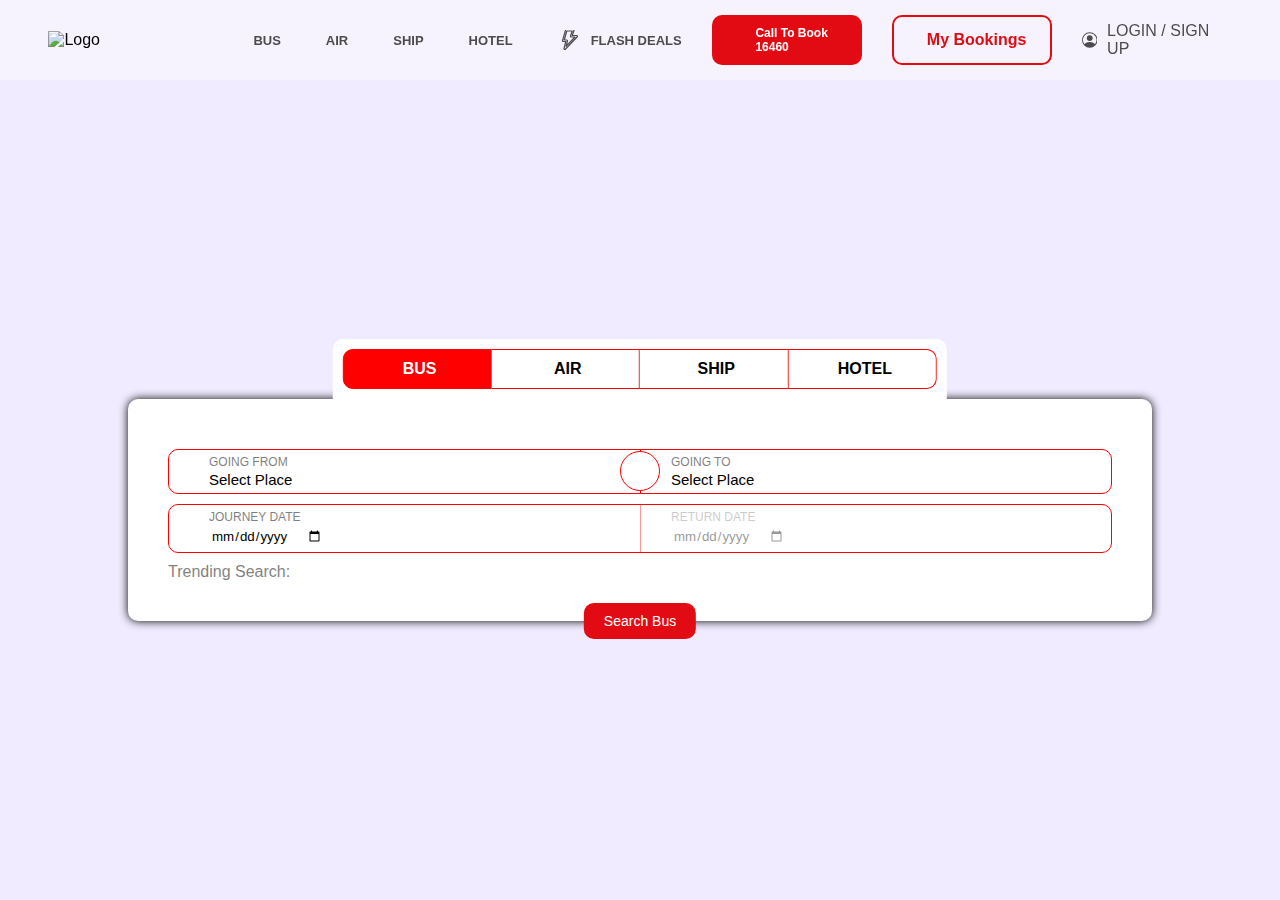
==== index.html @ 0f370b6f "Add files via upload" ====
<!DOCTYPE html>
<html lang="en">
  <head>
    <meta charset="UTF-8" />
    <meta name="viewport" content="width=device-width, initial-scale=1.0" />
    <link rel="stylesheet" href="style.css" />
    <link
      rel="stylesheet"
      href="https://cdnjs.cloudflare.com/ajax/libs/font-awesome/6.5.2/css/all.min.css"
      integrity="sha512-SnH5WK+bZxgPHs44uWIX+LLJAJ9/2PkPKZ5QiAj6Ta86w+fsb2TkcmfRyVX3pBnMFcV7oQPJkl9QevSCWr3W6A=="
      crossorigin="anonymous"
      referrerpolicy="no-referrer"
    />
    <title>bdtickets | Bus Ticket Booking</title>
    <link rel="icon" href="image/fav-icon-new.png">
  </head>
 <body>
    <div class="navbar">
      <img class="logo"
        src="https://bdtickets.com/images/logo-new-2.png"
        alt="Logo"
        width="150px"
      />
      <div class="links">
        <div class="link">
          <i class="fas fa-bus"></i>
          <p>BUS</p>
        </div>
        <div class="link">
          <i class="fas fa-plane"></i>
          <p>AIR</p>
        </div>
        <div class="link">
          <i class="fas fa-ship"></i>
          <p>SHIP</p>
        </div>
        <div class="link">
          <i class="fas fa-bed"></i>
          <p>HOTEL</p>
        </div>
        <div class="link">
          <svg xmlns="http://www.w3.org/2000/svg" width="33" height="20" viewBox="0 2.5 24 20" stroke-width="1.2" stroke="currentColor" fill="none" stroke-linejoin="round"><path d="M8.29400141,14 L6.52697684,21.0680983 C6.34050874,21.8139707 7.26339156,22.3240198 7.79572333,21.7692956 L19.7911396,9.2692956 C20.2486433,8.79254712 19.9107562,8 19.25,8 L14.7905694,8 L16.4615125,2.98717082 C16.6233953,2.50152249 16.2619183,2 15.75,2 L8.75,2 C8.41513973,2 8.12085023,2.22198299 8.02885704,2.54395915 L5.02885704,13.0439592 C4.89196785,13.5230713 5.25171584,14 5.75,14 L8.29400141,14 Z M13.0384875,8.51282918 C12.8766047,8.99847751 13.2380817,9.5 13.75,9.5 L17.4908021,9.5 L8.6662195,18.6957861 L9.98219059,13.4319017 C10.1005306,12.9585417 9.74251208,12.5 9.25458372,12.5 L6.74429749,12.5 L9.31572606,3.5 L14.7094306,3.5 L13.0384875,8.51282918 Z" id="🎨-Color"> </path></svg>
          <p>FLASH DEALS</p>
        </div>
      </div>
      <div class="call">
        <i class="fa-solid fa-phone"></i>
        <div>
          <p>Call To Book</p>
          <p>16460</p>
        </div>
      </div>
      <div class="my-bookings">
        <i class="fa-solid fa-gear"></i>
        <p>My Bookings</p>
      </div>
      <div class="user">
        <svg xmlns="http://www.w3.org/2000/svg" width="16" height="16" fill="currentColor" class="bi bi-person-circle flex-shrink-0" viewBox="0 0 16 16"><path d="M11 6a3 3 0 1 1-6 0 3 3 0 0 1 6 0z"></path><path fill-rule="evenodd" d="M0 8a8 8 0 1 1 16 0A8 8 0 0 1 0 8zm8-7a7 7 0 0 0-5.468 11.37C3.242 11.226 4.805 10 8 10s4.757 1.225 5.468 2.37A7 7 0 0 0 8 1z"></path></svg>
        <p>LOGIN / SIGN UP</p>
      </div>
<!--       <div class="profile"><i class="fa-solid fa-user"></i></div> -->
    </div>
    <div class="main">
      <div class="choose-routes">
        <div class="transports">
          <div class="transport active first">
            <i class="fas fa-bus"></i>
            <p>BUS</p>
          </div>
          <div class="transport middle">
            <i class="fas fa-plane"></i>
            <p>AIR</p>
          </div>
          <div class="transport middle">
            <i class="fas fa-ship"></i>
            <p>SHIP</p>
          </div>
          <div class="transport last">
            <i class="fas fa-bed"></i>
            <p>HOTEL</p>
          </div>
        </div>
        <div class="from-to">
          <div class="from">
            <label for="from">GOING FROM</label>
            <p class="select-going-from">Select Place</p>
            <div class="options optionsf">
              <input
                type="text"
                class="search searchf"
                placeholder="Search By City"
              />
              <div class="filter-option"></div>
            </div>
          </div>
          <div class="switch-arrow">
            <i class="fa-solid fa-arrow-right-arrow-left"></i>
          </div>
          <div class="to">
            <label for="to">GOING TO</label>
            <p class="select-going-to">Select Place</p>
            <div class="options optionst">
              <input
                type="text"
                class="search searcht"
                placeholder="Search By City"
              />
              <div class="filter-option"></div>
            </div>
          </div>
        </div>
        <div class="dates">
          <div class="from">
            <label for="from">JOURNEY DATE</label>
            <input class="date-input date" type="date" id="from" />
          </div>
          <div class="to" style="opacity: 0.4">
            <label for="to">RETURN DATE</label>
            <input class="date-input date-return" type="date" id="to" />
          </div>
        </div>
        <div class="tranding-place-section">
          <p style="opacity: 0.5">Trending Search:</p>
          <div class="tranding-places"></div>
        </div>
        <button type="submit" class="search-btn">Search Bus</button>
      </div>
    </div>
    
   <script>
   </script>
  </body>
</html>
---- style.css ----
* {
  padding: 0;
  margin: 0;
  box-sizing: border-box;
  font-family: "Segoe UI", Tahoma, Geneva, Verdana, sans-serif;
  overflow: none;
}
body {
  background-color: #f0ebff;
}

.navbar {
  height: 80px;
  position: fixed;
  top: 0;
  left: 0;
  background-color: rgba(255, 255, 255, 0.4);
  width: 100%;
  backdrop-filter: blur(5px);
  z-index: 10;
  display: flex;
  align-items: center;
  justify-content: center;
  gap: 30px;
}
.logo{
  margin-right: 20px;
}
.links {
  display: flex;
  align-items: center;
  justify-content: space-around;
  gap: 40px;
}

.link {
  display: flex;
  align-items: center;
  justify-content: space-around;
  gap: 5px;
  cursor: pointer;
  transition: all 0.3s;
  font-size: 13px!important;
   font-weight: 600;
  color: rgb(58 57 57 / 90%);
}

.link:hover {
  color: #e30b13;
}

.call {
  font-size: 15px;
  font-weight: 600;
  display: flex;
  align-items: center;
  justify-content: center;
  gap: 10px;
  background-color: #e30b13;
  color: white;
  border-radius: 10px;
  height: 50px;
  width: 150px;
  cursor: pointer;
}
.call p{
  font-size: 12px!important;
    font-weight: 600;
}
.call:active, .call:focus, .call:hover {
  color: #fff;
   border-color: #f52c34;
   background: #f52c34;
}

.my-bookings {
  display: flex;
  align-items: center;
  justify-content: center;
  gap: 10px;
  background-color: transparent;
  color: #E30B13;
  border: 2px solid #E30B13;
  border-radius: 10px;
  height: 50px;
  width: 160px;
  cursor: pointer;
  font-weight: 600;
}

.user {
  display: flex;
  align-items: center;
  justify-content: center;
  gap: 10px;
  background-color: transparent;
  color: rgb(58 57 57 / 90%);
/*   border: 2px solid #E30B13; */
  border-radius: 10px;
  height: 50px;
  width: 150px;
  cursor: pointer;
}

.main {
  padding-top: 80px;
  width: 100%;
  height: 100%;
  display: flex;
  align-items: center;
  justify-content: center;
  background-image: url("https://bdtickets.com/images/banner/banner-web.png");
  background-repeat: no-repeat;
  background-size: cover;
  background-position: center;
  min-height: 100vh;
}

.choose-routes {
  width: 80%;
  background-color: #ffffff;
  box-shadow: 0 0 10px black;
  padding: 40px 40px 20px 40px;
  border-radius: 10px;
  position: relative;
  margin: 80px 10px;
  margin-top: 120px;
}

.transports {
  position: absolute;
  top: 0;
  left: 50%;
  transform: translate(-50%, -100%);
  width: 60%;
  display: flex;
  align-items: center;
  justify-content: space-around;
  background-color: rgb(255, 255, 255);
  border-radius: 10px 10px 0 0;
  padding: 10px;
}

.search-btn {
  position: absolute;
  bottom: 0;
  left: 50%;
  transform: translate(-50%, 50%);
  background-color: #e30b13;
  color: white;
  border-radius: 10px;
  border: none;
  outline: none;
  padding: 10px 20px;
  font-size: 14px;
  font-weight: 700 !importan;
  cursor: pointer;
  transition: all 0.2s;
}

.search-btn:active, .search-btn:focus, .search-btn:hover {
  color: #fff;
   border-color: #f52c34;
   background: #f52c34;
}

.transport {
  background-color: #ffffff;
  padding: 10px;
  border: red solid 1px;
  display: flex;
  align-items: center;
  justify-content: center;
  gap: 5px;
  cursor: pointer;
  transition: all 0.2s;
  font-weight: 600;
  width: 25%;
}

.first {
  border-radius: 10px 0 0 10px;
}

.last {
  border-radius: 0 10px 10px 0;
}

.middle,
.last {
  border-left: 0px;
}

.transport:hover {
  background-color: rgb(255, 115, 115);
}

.active {
  background-color: red;
  color: white;
}

.from-to,
.dates {
  display: flex;
  align-items: center;
  border: 1px solid red;
  border-radius: 10px;
  padding: 0 10px;
  background-color: white;
  margin: 10px 0;
  position: relative;
  width: 100%;
}

.from,
.to {
  display: flex;
  flex-direction: column;
  width: 50%;
  padding: 5px 30px;
  overflow: hidden;
}

.from label,
.to label {
  opacity: 0.5;
  font-size: 12px;
}

.select-going-from,
.select-going-to {
  border: none;
  outline: none;
  font-size: 15px;
  background-color: transparent;
  cursor: pointer;
}

.switch-arrow {
  border-radius: 10px;
  border: 1px solid red;
  background-color: white;
  cursor: pointer;
  border-radius: 100%;
  width: 40px;
  height: 40px;
  display: flex;
  align-items: center;
  justify-content: center;
  position: absolute;
  top: 50%;
  left: 50%;
  transform: translate(-50%, -50%);
}

.to {
  border-left: 1px solid red;
}

label {
  margin-bottom: 2px;
}

.date-input {
  padding: 2px;
  width: fit-content;
  border: none;
  background-color: transparent;
  text-align: left;
}

.tranding-places {
  width: 100%;
  display: flex;
  align-items: center;
  justify-content: space-around;
  flex-wrap: wrap;
  padding: 10px;
}

.options {
  position: absolute;
  z-index: 2;
  top: 70px;
  background-color: #ffffff;
  border-radius: 10px;
  padding: 10px;
  width: 300px;
  display: none;
  box-shadow: 0 0 5px black;
}

.options-from {
  display: block;
}

.filter-option {
  height: 200px;
  overflow-y: auto;
}

.options input {
  width: 100%;
  border: none;
  border: none;
  outline: none;
  padding-bottom: 5px;
  border-bottom: 1px solid black;
  font-size: 15px;
}

.option {
  padding: 10px;
  margin: 10px;
  border-radius: 10px;
  cursor: pointer;
  background-color: white;
  transition: all 0.2s;
  background-color: rgb(235, 235, 235);
}

.option:hover {
  background-color: rgb(255, 115, 115);
}

.tranding-place {
  margin: 5px;
  opacity: 0.5;
  padding: 10px;
  background-color: #dfdfdf;
  border-radius: 10px;
  cursor: pointer;
  font-size: 12px;
}
.tranding-place i {
  margin: 0 5px;
}
.show-buses {
  padding: 10px;
  margin: 10px;
  background: white;
  border-radius: 10px;
  padding: 20px;
}

.bus {
  width: 100%;
  border: 2px solid red;
  border-radius: 10px;
  padding: 10px;
  display: flex;
  align-items: center;
  justify-content: space-around;
  flex-wrap: wrap;
}

.bus div {
  margin: 10px;
  background-color: rgb(212, 212, 212);
  border-radius: 10px;
  padding: 5px 10px;
}

.no-bus {
  display: flex;
  align-items: center;
  justify-content: center;
  flex-direction: column;
}

.home {
  text-decoration: none;
  width: 50px;
  height: 50px;
  display: flex;
  align-items: center;
  justify-content: center;
  background-color: red;
  position: absolute;
  top: 90px;
  left: 10px;
  color: white;
  border-radius: 100%;
  font-size: 20px;
  transition: all 0.2s;
}

.home:hover {
  box-shadow: 0 0 5px black;
}

@media screen and (max-width: 1000px) {
  .navbar {
    gap: 20px;
  }
}
@media screen and (max-width: 800px) {
  .navbar {
    background-color: transparent;
    justify-content: space-between;
    padding: 0 20px;
  }
  .links,
  .profile,
  .my-bookings {
    display: none;
  }
  .optionst {
    right: 0;
  }
}
@media screen and (max-width: 650px) {
  .choose-routes {
    padding-left: 10px;
    padding-right: 10px;
    width: 100%;
  }
  .transports {
    width: 100%;
    background-color: transparent;
    transform: translate(-50%, -50%);
  }
  .transport {
    border: none;
    flex-direction: column;
    box-shadow: 0 0 5px black;
    width: 60px;
    height: 60px;
    gap: 10px;
    border-radius: 10px;
  }
  .from {
    padding: 5px;
  }
}
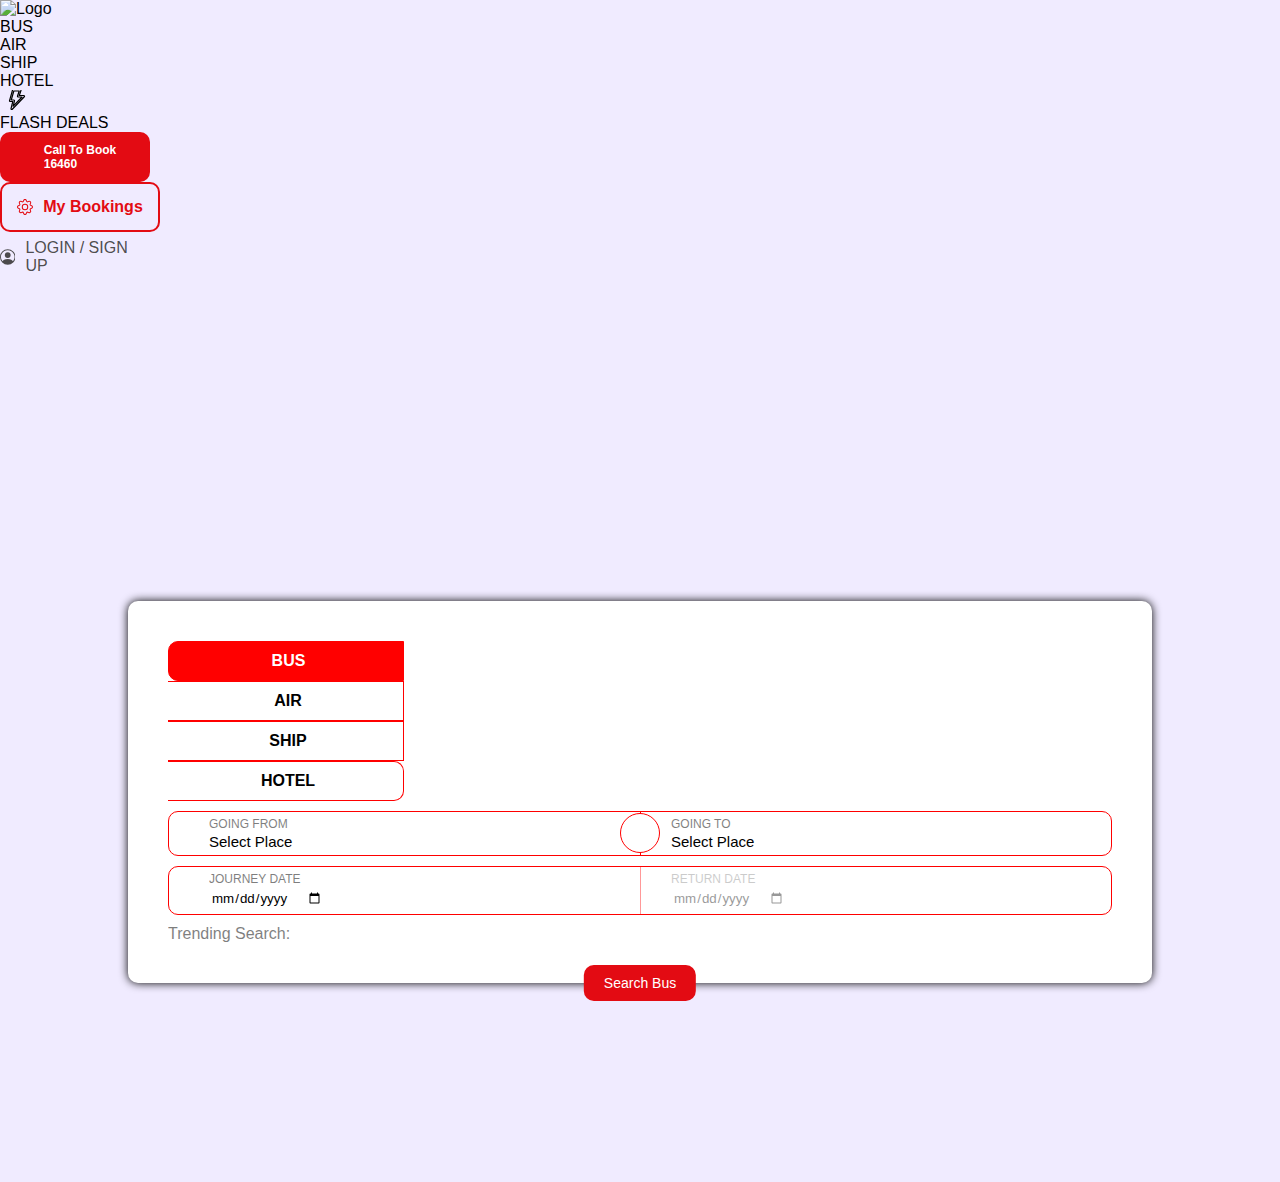
==== commit 75897259: "Update index.html" ====
--- a/index.html
+++ b/index.html
@@ -12,34 +12,49 @@
       referrerpolicy="no-referrer"
     />
     <title>bdtickets | Bus Ticket Booking</title>
-    <link rel="icon" href="image/fav-icon-new.png">
+    <link rel="icon" href="image/fav-icon-new.png" />
   </head>
- <body>
-    <div class="navbar">
-      <img class="logo"
+  <body>
+    <div class="navbar-main">
+      <img
+        class="logo"
         src="https://bdtickets.com/images/logo-new-2.png"
         alt="Logo"
         width="150px"
       />
-      <div class="links">
-        <div class="link">
+      <div class="navbar-menu">
+        <div class="menu-tab">
           <i class="fas fa-bus"></i>
           <p>BUS</p>
         </div>
-        <div class="link">
+        <div class="menu-tab">
           <i class="fas fa-plane"></i>
           <p>AIR</p>
         </div>
-        <div class="link">
+        <div class="menu-tab">
           <i class="fas fa-ship"></i>
           <p>SHIP</p>
         </div>
-        <div class="link">
+        <div class="menu-tab">
           <i class="fas fa-bed"></i>
           <p>HOTEL</p>
         </div>
-        <div class="link">
-          <svg xmlns="http://www.w3.org/2000/svg" width="33" height="20" viewBox="0 2.5 24 20" stroke-width="1.2" stroke="currentColor" fill="none" stroke-linejoin="round"><path d="M8.29400141,14 L6.52697684,21.0680983 C6.34050874,21.8139707 7.26339156,22.3240198 7.79572333,21.7692956 L19.7911396,9.2692956 C20.2486433,8.79254712 19.9107562,8 19.25,8 L14.7905694,8 L16.4615125,2.98717082 C16.6233953,2.50152249 16.2619183,2 15.75,2 L8.75,2 C8.41513973,2 8.12085023,2.22198299 8.02885704,2.54395915 L5.02885704,13.0439592 C4.89196785,13.5230713 5.25171584,14 5.75,14 L8.29400141,14 Z M13.0384875,8.51282918 C12.8766047,8.99847751 13.2380817,9.5 13.75,9.5 L17.4908021,9.5 L8.6662195,18.6957861 L9.98219059,13.4319017 C10.1005306,12.9585417 9.74251208,12.5 9.25458372,12.5 L6.74429749,12.5 L9.31572606,3.5 L14.7094306,3.5 L13.0384875,8.51282918 Z" id="🎨-Color"> </path></svg>
+        <div class="menu-tab">
+          <svg
+            xmlns="http://www.w3.org/2000/svg"
+            width="33"
+            height="20"
+            viewBox="0 2.5 24 20"
+            stroke-width="1.2"
+            stroke="currentColor"
+            fill="none"
+            stroke-linejoin="round"
+          >
+            <path
+              d="M8.29400141,14 L6.52697684,21.0680983 C6.34050874,21.8139707 7.26339156,22.3240198 7.79572333,21.7692956 L19.7911396,9.2692956 C20.2486433,8.79254712 19.9107562,8 19.25,8 L14.7905694,8 L16.4615125,2.98717082 C16.6233953,2.50152249 16.2619183,2 15.75,2 L8.75,2 C8.41513973,2 8.12085023,2.22198299 8.02885704,2.54395915 L5.02885704,13.0439592 C4.89196785,13.5230713 5.25171584,14 5.75,14 L8.29400141,14 Z M13.0384875,8.51282918 C12.8766047,8.99847751 13.2380817,9.5 13.75,9.5 L17.4908021,9.5 L8.6662195,18.6957861 L9.98219059,13.4319017 C10.1005306,12.9585417 9.74251208,12.5 9.25458372,12.5 L6.74429749,12.5 L9.31572606,3.5 L14.7094306,3.5 L13.0384875,8.51282918 Z"
+              id="🎨-Color"
+            ></path>
+          </svg>
           <p>FLASH DEALS</p>
         </div>
       </div>
@@ -51,18 +66,30 @@
         </div>
       </div>
       <div class="my-bookings">
-        <i class="fa-solid fa-gear"></i>
+        <svg xmlns="http://www.w3.org/2000/svg" width="16" height="16" fill="#E30B13" viewBox="0 0 16 16"><path d="M8 4.754a3.246 3.246 0 1 0 0 6.492 3.246 3.246 0 0 0 0-6.492zM5.754 8a2.246 2.246 0 1 1 4.492 0 2.246 2.246 0 0 1-4.492 0z"></path><path d="M9.796 1.343c-.527-1.79-3.065-1.79-3.592 0l-.094.319a.873.873 0 0 1-1.255.52l-.292-.16c-1.64-.892-3.433.902-2.54 2.541l.159.292a.873.873 0 0 1-.52 1.255l-.319.094c-1.79.527-1.79 3.065 0 3.592l.319.094a.873.873 0 0 1 .52 1.255l-.16.292c-.892 1.64.901 3.434 2.541 2.54l.292-.159a.873.873 0 0 1 1.255.52l.094.319c.527 1.79 3.065 1.79 3.592 0l.094-.319a.873.873 0 0 1 1.255-.52l.292.16c1.64.893 3.434-.902 2.54-2.541l-.159-.292a.873.873 0 0 1 .52-1.255l.319-.094c1.79-.527 1.79-3.065 0-3.592l-.319-.094a.873.873 0 0 1-.52-1.255l.16-.292c.893-1.64-.902-3.433-2.541-2.54l-.292.159a.873.873 0 0 1-1.255-.52l-.094-.319zm-2.633.283c.246-.835 1.428-.835 1.674 0l.094.319a1.873 1.873 0 0 0 2.693 1.115l.291-.16c.764-.415 1.6.42 1.184 1.185l-.159.292a1.873 1.873 0 0 0 1.116 2.692l.318.094c.835.246.835 1.428 0 1.674l-.319.094a1.873 1.873 0 0 0-1.115 2.693l.16.291c.415.764-.42 1.6-1.185 1.184l-.291-.159a1.873 1.873 0 0 0-2.693 1.116l-.094.318c-.246.835-1.428.835-1.674 0l-.094-.319a1.873 1.873 0 0 0-2.692-1.115l-.292.16c-.764.415-1.6-.42-1.184-1.185l.159-.291A1.873 1.873 0 0 0 1.945 8.93l-.319-.094c-.835-.246-.835-1.428 0-1.674l.319-.094A1.873 1.873 0 0 0 3.06 4.377l-.16-.292c-.415-.764.42-1.6 1.185-1.184l.292.159a1.873 1.873 0 0 0 2.692-1.115l.094-.319z"></path></svg>
         <p>My Bookings</p>
       </div>
       <div class="user">
-        <svg xmlns="http://www.w3.org/2000/svg" width="16" height="16" fill="currentColor" class="bi bi-person-circle flex-shrink-0" viewBox="0 0 16 16"><path d="M11 6a3 3 0 1 1-6 0 3 3 0 0 1 6 0z"></path><path fill-rule="evenodd" d="M0 8a8 8 0 1 1 16 0A8 8 0 0 1 0 8zm8-7a7 7 0 0 0-5.468 11.37C3.242 11.226 4.805 10 8 10s4.757 1.225 5.468 2.37A7 7 0 0 0 8 1z"></path></svg>
+        <svg
+          xmlns="http://www.w3.org/2000/svg"
+          width="16"
+          height="16"
+          fill="currentColor"
+          class="bi bi-person-circle flex-shrink-0"
+          viewBox="0 0 16 16"
+        >
+          <path d="M11 6a3 3 0 1 1-6 0 3 3 0 0 1 6 0z"></path>
+          <path
+            fill-rule="evenodd"
+            d="M0 8a8 8 0 1 1 16 0A8 8 0 0 1 0 8zm8-7a7 7 0 0 0-5.468 11.37C3.242 11.226 4.805 10 8 10s4.757 1.225 5.468 2.37A7 7 0 0 0 8 1z"
+          ></path>
+        </svg>
         <p>LOGIN / SIGN UP</p>
       </div>
-<!--       <div class="profile"><i class="fa-solid fa-user"></i></div> -->
     </div>
     <div class="main">
       <div class="choose-routes">
-        <div class="transports">
+        <div class="ticket">
           <div class="transport active first">
             <i class="fas fa-bus"></i>
             <p>BUS</p>
@@ -80,32 +107,34 @@
             <p>HOTEL</p>
           </div>
         </div>
-        <div class="from-to">
-          <div class="from">
-            <label for="from">GOING FROM</label>
-            <p class="select-going-from">Select Place</p>
-            <div class="options optionsf">
-              <input
-                type="text"
-                class="search searchf"
-                placeholder="Search By City"
-              />
-              <div class="filter-option"></div>
+        <div class="go">
+          <div class="from-to">
+            <div class="from">
+              <label for="from">GOING FROM</label>
+              <p class="select-going-from">Select Place</p>
+              <div class="options optionsf">
+                <input
+                  type="text"
+                  class="search searchf"
+                  placeholder="Search By City"
+                />
+                <div class="filter-option"></div>
+              </div>
             </div>
-          </div>
-          <div class="switch-arrow">
-            <i class="fa-solid fa-arrow-right-arrow-left"></i>
-          </div>
-          <div class="to">
-            <label for="to">GOING TO</label>
-            <p class="select-going-to">Select Place</p>
-            <div class="options optionst">
-              <input
-                type="text"
-                class="search searcht"
-                placeholder="Search By City"
-              />
-              <div class="filter-option"></div>
+            <div class="switch-arrow">
+              <i class="fa-solid fa-arrow-right-arrow-left"></i>
+            </div>
+            <div class="to">
+              <label for="to">GOING TO</label>
+              <p class="select-going-to">Select Place</p>
+              <div class="options optionst">
+                <input
+                  type="text"
+                  class="search searcht"
+                  placeholder="Search By City"
+                />
+                <div class="filter-option"></div>
+              </div>
             </div>
           </div>
         </div>
@@ -126,8 +155,7 @@
         <button type="submit" class="search-btn">Search Bus</button>
       </div>
     </div>
-    
-   <script>
-   </script>
+
+    <script></script>
   </body>
-</html>+</html>
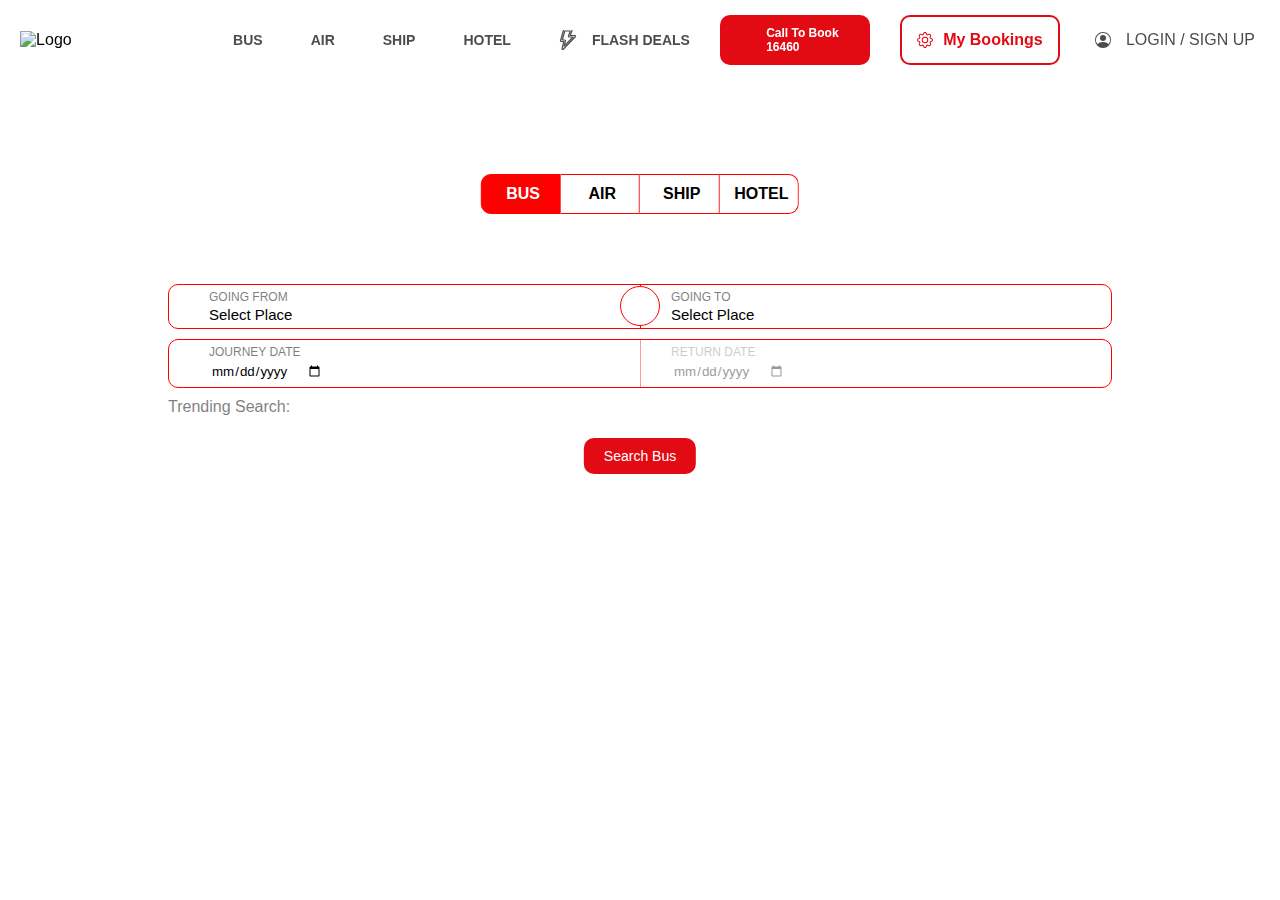
==== commit 55362b1a: "Update index.html" ====
--- a/index.html
+++ b/index.html
@@ -137,7 +137,6 @@
               </div>
             </div>
           </div>
-        </div>
         <div class="dates">
           <div class="from">
             <label for="from">JOURNEY DATE</label>
@@ -148,6 +147,8 @@
             <input class="date-input date-return" type="date" id="to" />
           </div>
         </div>
+        </div>
+
         <div class="tranding-place-section">
           <p style="opacity: 0.5">Trending Search:</p>
           <div class="tranding-places"></div>
@@ -156,6 +157,6 @@
       </div>
     </div>
 
-    <script></script>
+    <script src="script.js"></script>
   </body>
 </html>
--- a/style.css
+++ b/style.css
@@ -6,56 +6,62 @@
   overflow: none;
 }
 body {
-  background-color: #f0ebff;
-}
-
-.navbar {
+  background-color: #fff;
+  background-image: url("image/banner-web.png");
+  background-repeat: no-repeat;
+  background-size: cover;
+  background-position: center;
+  height: 650px;
+  width: 100%;
+}
+
+.navbar-main {
   height: 80px;
   position: fixed;
   top: 0;
   left: 0;
-  background-color: rgba(255, 255, 255, 0.4);
-  width: 100%;
-  backdrop-filter: blur(5px);
+  background-color: rgba(255, 255, 255, 0.151);
+  width: 100%;
+  backdrop-filter: blur(2px);
   z-index: 10;
   display: flex;
   align-items: center;
   justify-content: center;
   gap: 30px;
 }
-.logo{
-  margin-right: 20px;
-}
-.links {
+.logo {
+  margin-right: 25px;
+}
+.navbar-menu {
   display: flex;
   align-items: center;
   justify-content: space-around;
   gap: 40px;
 }
 
-.link {
+.menu-tab {
   display: flex;
   align-items: center;
   justify-content: space-around;
-  gap: 5px;
+  gap: 8px;
   cursor: pointer;
   transition: all 0.3s;
-  font-size: 13px!important;
-   font-weight: 600;
+  font-size: 14px !important;
+  font-weight: 700;
   color: rgb(58 57 57 / 90%);
 }
 
-.link:hover {
+.menu-tab:hover {
   color: #e30b13;
 }
 
 .call {
   font-size: 15px;
-  font-weight: 600;
-  display: flex;
-  align-items: center;
-  justify-content: center;
-  gap: 10px;
+  font-weight: 700;
+  display: flex;
+  align-items: center;
+  justify-content: center;
+  gap: 15px;
   background-color: #e30b13;
   color: white;
   border-radius: 10px;
@@ -63,14 +69,14 @@
   width: 150px;
   cursor: pointer;
 }
-.call p{
-  font-size: 12px!important;
-    font-weight: 600;
+.call p {
+  font-size: 12px !important;
+  font-weight: 600;
 }
 .call:active, .call:focus, .call:hover {
   color: #fff;
-   border-color: #f52c34;
-   background: #f52c34;
+  border-color: #f52c34;
+  background: #f52c34;
 }
 
 .my-bookings {
@@ -79,8 +85,8 @@
   justify-content: center;
   gap: 10px;
   background-color: transparent;
-  color: #E30B13;
-  border: 2px solid #E30B13;
+  color: #e30b13;
+  border: 2px solid #e30b13;
   border-radius: 10px;
   height: 50px;
   width: 160px;
@@ -92,34 +98,27 @@
   display: flex;
   align-items: center;
   justify-content: center;
-  gap: 10px;
+  gap: 15px;
   background-color: transparent;
   color: rgb(58 57 57 / 90%);
-/*   border: 2px solid #E30B13; */
-  border-radius: 10px;
   height: 50px;
-  width: 150px;
+  width: 170px;
   cursor: pointer;
 }
 
 .main {
-  padding-top: 80px;
+  padding-top: px;
   width: 100%;
   height: 100%;
   display: flex;
   align-items: center;
   justify-content: center;
-  background-image: url("https://bdtickets.com/images/banner/banner-web.png");
-  background-repeat: no-repeat;
-  background-size: cover;
-  background-position: center;
-  min-height: 100vh;
+  min-height: 10vh;
 }
 
 .choose-routes {
   width: 80%;
   background-color: #ffffff;
-  box-shadow: 0 0 10px black;
   padding: 40px 40px 20px 40px;
   border-radius: 10px;
   position: relative;
@@ -127,18 +126,18 @@
   margin-top: 120px;
 }
 
-.transports {
+.ticket {
   position: absolute;
   top: 0;
   left: 50%;
   transform: translate(-50%, -100%);
-  width: 60%;
+  width: 35%;
   display: flex;
   align-items: center;
   justify-content: space-around;
   background-color: rgb(255, 255, 255);
   border-radius: 10px 10px 0 0;
-  padding: 10px;
+  padding: 20px;
 }
 
 .search-btn {
@@ -160,8 +159,8 @@
 
 .search-btn:active, .search-btn:focus, .search-btn:hover {
   color: #fff;
-   border-color: #f52c34;
-   background: #f52c34;
+  border-color: #f52c34;
+  background: #f52c34;
 }
 
 .transport {
@@ -186,8 +185,7 @@
   border-radius: 0 10px 10px 0;
 }
 
-.middle,
-.last {
+.middle, .last {
   border-left: 0px;
 }
 
@@ -200,8 +198,7 @@
   color: white;
 }
 
-.from-to,
-.dates {
+.from-to, .dates {
   display: flex;
   align-items: center;
   border: 1px solid red;
@@ -213,8 +210,7 @@
   width: 100%;
 }
 
-.from,
-.to {
+.from, .to {
   display: flex;
   flex-direction: column;
   width: 50%;
@@ -222,14 +218,12 @@
   overflow: hidden;
 }
 
-.from label,
-.to label {
+.from label, .to label {
   opacity: 0.5;
   font-size: 12px;
 }
 
-.select-going-from,
-.select-going-to {
+.select-going-from, .select-going-to {
   border: none;
   outline: none;
   font-size: 15px;
@@ -401,7 +395,7 @@
     justify-content: space-between;
     padding: 0 20px;
   }
-  .links,
+  .navbar-menu,
   .profile,
   .my-bookings {
     display: none;
@@ -416,7 +410,7 @@
     padding-right: 10px;
     width: 100%;
   }
-  .transports {
+  .ticket {
     width: 100%;
     background-color: transparent;
     transform: translate(-50%, -50%);
@@ -433,4 +427,4 @@
   .from {
     padding: 5px;
   }
-}+}
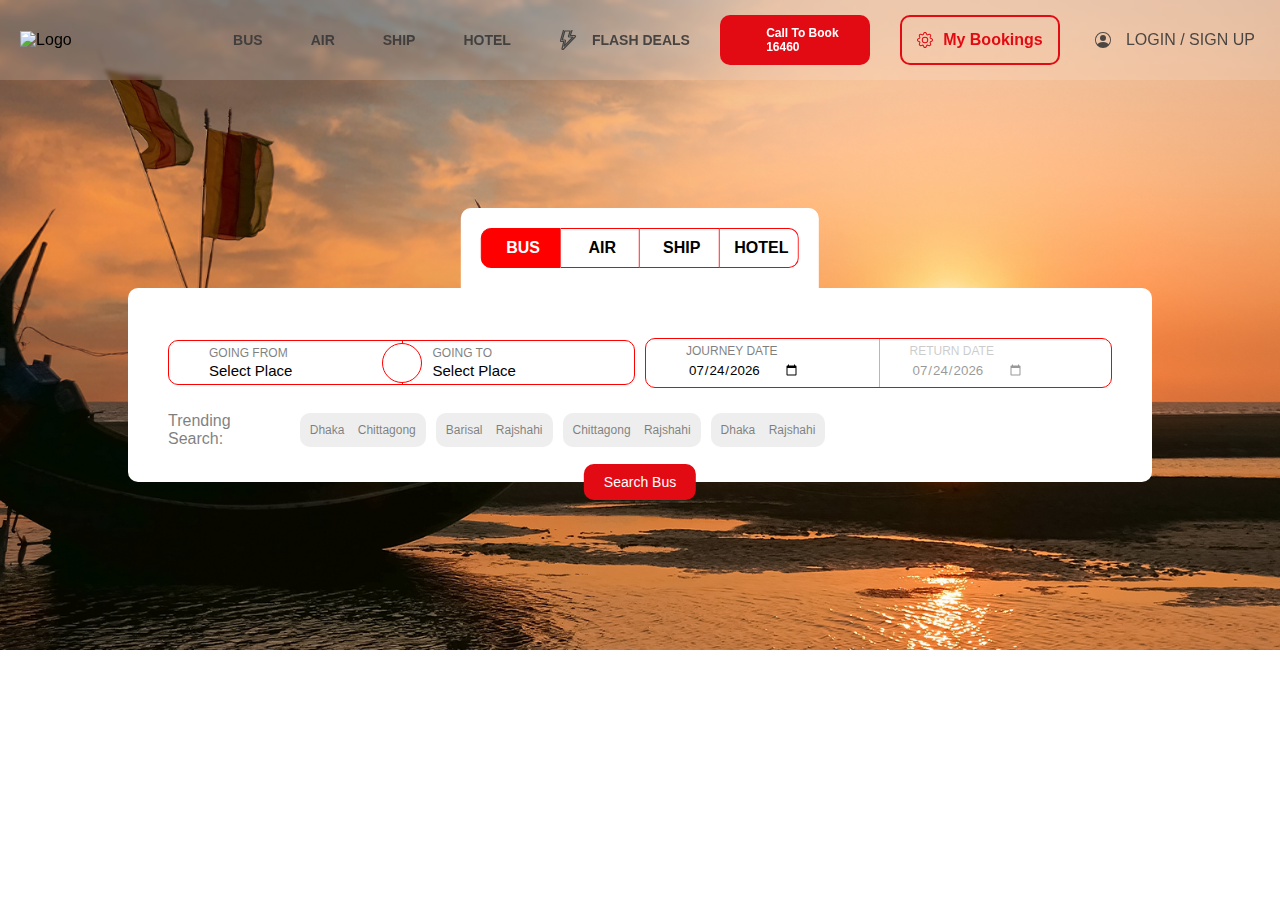
==== commit d138dcf6: "Add files via upload" ====
--- a/index.html
+++ b/index.html
@@ -52,8 +52,7 @@
           >
             <path
               d="M8.29400141,14 L6.52697684,21.0680983 C6.34050874,21.8139707 7.26339156,22.3240198 7.79572333,21.7692956 L19.7911396,9.2692956 C20.2486433,8.79254712 19.9107562,8 19.25,8 L14.7905694,8 L16.4615125,2.98717082 C16.6233953,2.50152249 16.2619183,2 15.75,2 L8.75,2 C8.41513973,2 8.12085023,2.22198299 8.02885704,2.54395915 L5.02885704,13.0439592 C4.89196785,13.5230713 5.25171584,14 5.75,14 L8.29400141,14 Z M13.0384875,8.51282918 C12.8766047,8.99847751 13.2380817,9.5 13.75,9.5 L17.4908021,9.5 L8.6662195,18.6957861 L9.98219059,13.4319017 C10.1005306,12.9585417 9.74251208,12.5 9.25458372,12.5 L6.74429749,12.5 L9.31572606,3.5 L14.7094306,3.5 L13.0384875,8.51282918 Z"
-              id="🎨-Color"
-            ></path>
+              id="🎨-Color"></path>
           </svg>
           <p>FLASH DEALS</p>
         </div>
@@ -66,7 +65,20 @@
         </div>
       </div>
       <div class="my-bookings">
-        <svg xmlns="http://www.w3.org/2000/svg" width="16" height="16" fill="#E30B13" viewBox="0 0 16 16"><path d="M8 4.754a3.246 3.246 0 1 0 0 6.492 3.246 3.246 0 0 0 0-6.492zM5.754 8a2.246 2.246 0 1 1 4.492 0 2.246 2.246 0 0 1-4.492 0z"></path><path d="M9.796 1.343c-.527-1.79-3.065-1.79-3.592 0l-.094.319a.873.873 0 0 1-1.255.52l-.292-.16c-1.64-.892-3.433.902-2.54 2.541l.159.292a.873.873 0 0 1-.52 1.255l-.319.094c-1.79.527-1.79 3.065 0 3.592l.319.094a.873.873 0 0 1 .52 1.255l-.16.292c-.892 1.64.901 3.434 2.541 2.54l.292-.159a.873.873 0 0 1 1.255.52l.094.319c.527 1.79 3.065 1.79 3.592 0l.094-.319a.873.873 0 0 1 1.255-.52l.292.16c1.64.893 3.434-.902 2.54-2.541l-.159-.292a.873.873 0 0 1 .52-1.255l.319-.094c1.79-.527 1.79-3.065 0-3.592l-.319-.094a.873.873 0 0 1-.52-1.255l.16-.292c.893-1.64-.902-3.433-2.541-2.54l-.292.159a.873.873 0 0 1-1.255-.52l-.094-.319zm-2.633.283c.246-.835 1.428-.835 1.674 0l.094.319a1.873 1.873 0 0 0 2.693 1.115l.291-.16c.764-.415 1.6.42 1.184 1.185l-.159.292a1.873 1.873 0 0 0 1.116 2.692l.318.094c.835.246.835 1.428 0 1.674l-.319.094a1.873 1.873 0 0 0-1.115 2.693l.16.291c.415.764-.42 1.6-1.185 1.184l-.291-.159a1.873 1.873 0 0 0-2.693 1.116l-.094.318c-.246.835-1.428.835-1.674 0l-.094-.319a1.873 1.873 0 0 0-2.692-1.115l-.292.16c-.764.415-1.6-.42-1.184-1.185l.159-.291A1.873 1.873 0 0 0 1.945 8.93l-.319-.094c-.835-.246-.835-1.428 0-1.674l.319-.094A1.873 1.873 0 0 0 3.06 4.377l-.16-.292c-.415-.764.42-1.6 1.185-1.184l.292.159a1.873 1.873 0 0 0 2.692-1.115l.094-.319z"></path></svg>
+        <svg
+          xmlns="http://www.w3.org/2000/svg"
+          width="16"
+          height="16"
+          fill="#E30B13"
+          viewBox="0 0 16 16"
+        >
+          <path
+            d="M8 4.754a3.246 3.246 0 1 0 0 6.492 3.246 3.246 0 0 0 0-6.492zM5.754 8a2.246 2.246 0 1 1 4.492 0 2.246 2.246 0 0 1-4.492 0z"
+          ></path>
+          <path
+            d="M9.796 1.343c-.527-1.79-3.065-1.79-3.592 0l-.094.319a.873.873 0 0 1-1.255.52l-.292-.16c-1.64-.892-3.433.902-2.54 2.541l.159.292a.873.873 0 0 1-.52 1.255l-.319.094c-1.79.527-1.79 3.065 0 3.592l.319.094a.873.873 0 0 1 .52 1.255l-.16.292c-.892 1.64.901 3.434 2.541 2.54l.292-.159a.873.873 0 0 1 1.255.52l.094.319c.527 1.79 3.065 1.79 3.592 0l.094-.319a.873.873 0 0 1 1.255-.52l.292.16c1.64.893 3.434-.902 2.54-2.541l-.159-.292a.873.873 0 0 1 .52-1.255l.319-.094c1.79-.527 1.79-3.065 0-3.592l-.319-.094a.873.873 0 0 1-.52-1.255l.16-.292c.893-1.64-.902-3.433-2.541-2.54l-.292.159a.873.873 0 0 1-1.255-.52l-.094-.319zm-2.633.283c.246-.835 1.428-.835 1.674 0l.094.319a1.873 1.873 0 0 0 2.693 1.115l.291-.16c.764-.415 1.6.42 1.184 1.185l-.159.292a1.873 1.873 0 0 0 1.116 2.692l.318.094c.835.246.835 1.428 0 1.674l-.319.094a1.873 1.873 0 0 0-1.115 2.693l.16.291c.415.764-.42 1.6-1.185 1.184l-.291-.159a1.873 1.873 0 0 0-2.693 1.116l-.094.318c-.246.835-1.428.835-1.674 0l-.094-.319a1.873 1.873 0 0 0-2.692-1.115l-.292.16c-.764.415-1.6-.42-1.184-1.185l.159-.291A1.873 1.873 0 0 0 1.945 8.93l-.319-.094c-.835-.246-.835-1.428 0-1.674l.319-.094A1.873 1.873 0 0 0 3.06 4.377l-.16-.292c-.415-.764.42-1.6 1.185-1.184l.292.159a1.873 1.873 0 0 0 2.692-1.115l.094-.319z"
+          ></path>
+        </svg>
         <p>My Bookings</p>
       </div>
       <div class="user">
@@ -137,16 +149,16 @@
               </div>
             </div>
           </div>
-        <div class="dates">
-          <div class="from">
-            <label for="from">JOURNEY DATE</label>
-            <input class="date-input date" type="date" id="from" />
+          <div class="dates">
+            <div class="from">
+              <label for="from">JOURNEY DATE</label>
+              <input class="date-input date" type="date" id="from" />
+            </div>
+            <div class="to" style="opacity: 0.4">
+              <label for="to">RETURN DATE</label>
+              <input class="date-input date-return" type="date" id="to" />
+            </div>
           </div>
-          <div class="to" style="opacity: 0.4">
-            <label for="to">RETURN DATE</label>
-            <input class="date-input date-return" type="date" id="to" />
-          </div>
-        </div>
         </div>
 
         <div class="tranding-place-section">
--- a/style.css
+++ b/style.css
@@ -107,7 +107,7 @@
 }
 
 .main {
-  padding-top: px;
+  padding-top: 80px;
   width: 100%;
   height: 100%;
   display: flex;
@@ -115,7 +115,12 @@
   justify-content: center;
   min-height: 10vh;
 }
-
+.go{
+  display: flex;
+  align-items: center;
+  gap: 10px;
+  width: 100%;
+}
 .choose-routes {
   width: 80%;
   background-color: #ffffff;
@@ -263,12 +268,18 @@
   background-color: transparent;
   text-align: left;
 }
-
+.tranding-place-section{
+  display: flex;
+  align-items: center;
+  justify-content: flex-start;
+  flex-direction: row;
+  gap: 10px;
+  
+}
 .tranding-places {
   width: 100%;
   display: flex;
   align-items: center;
-  justify-content: space-around;
   flex-wrap: wrap;
   padding: 10px;
 }
@@ -383,6 +394,136 @@
 .home:hover {
   box-shadow: 0 0 5px black;
 }
+/* loader animation */
+.loader {
+  height: 100dvh;
+  width: 100vw;
+  position: absolute;
+  top: 0;
+  left: 0;
+  z-index: 12;
+  background-color: rgba(255, 208, 208, 0.5);
+  backdrop-filter: blur(10px);
+  display: flex;
+  align-items: center;
+  justify-content: center;
+  animation: loading forwards 1s linear;
+  animation-delay: 1s;
+}
+
+.outside {
+  position: absolute;
+  width: 90px;
+  height: 95px;
+  border-radius: 100%;
+  border-top: 10px solid red;
+  border-bottom: 10px solid red;
+  animation: out 2s linear infinite;
+}
+
+.inside {
+  position: absolute;
+  width: 75px;
+  height: 70px;
+  border-radius: 100%;
+  border-right: 10px solid black;
+  border-left: 10px solid black;
+  animation: in 2s linear infinite;
+}
+
+.dot1 {
+  position: absolute;
+  background-color: red;
+  animation: dot1 1s linear infinite;
+  border-radius: 50%;
+  z-index: 1;
+}
+.dot2 {
+  position: absolute;
+  background-color: black;
+  animation: dot2 1s linear infinite;
+  animation-delay: 0.5s;
+  border-radius: 50%;
+}
+
+.h3 {
+  margin-top: 150px;
+  font-size: 25px;
+  animation: search 1s linear infinite;
+  width: 150px;
+  text-align: left;
+}
+
+@keyframes star {
+  0% {
+    width: 0;
+    height: 0;
+    opacity: 0;
+  }
+  100% {
+    width: 5px;
+    height: 5px;
+    opacity: 1;
+  }
+}
+
+@keyframes loading {
+  0% {
+    top: 0;
+  }
+  100% {
+    top: -100dvh;
+  }
+}
+
+@keyframes out {
+  0% {
+    transform: rotate(360deg);
+  }
+  100% {
+    transform: rotate(0deg);
+  }
+}
+
+@keyframes in {
+  0% {
+    transform: rotate(0deg);
+  }
+  100% {
+    transform: rotate(360deg);
+  }
+}
+
+@keyframes dot1 {
+  0% {
+    height: 10px;
+    width: 40px;
+  }
+  50% {
+    height: 40px;
+    width: 10px;
+  }
+  100% {
+    height: 10px;
+    width: 40px;
+  }
+}
+
+@keyframes dot2 {
+  0% {
+    height: 10px;
+    width: 40px;
+  }
+  50% {
+    height: 40px;
+    width: 10px;
+  }
+  100% {
+    height: 10px;
+    width: 40px;
+  }
+}
+
 
 @media screen and (max-width: 1000px) {
   .navbar {
